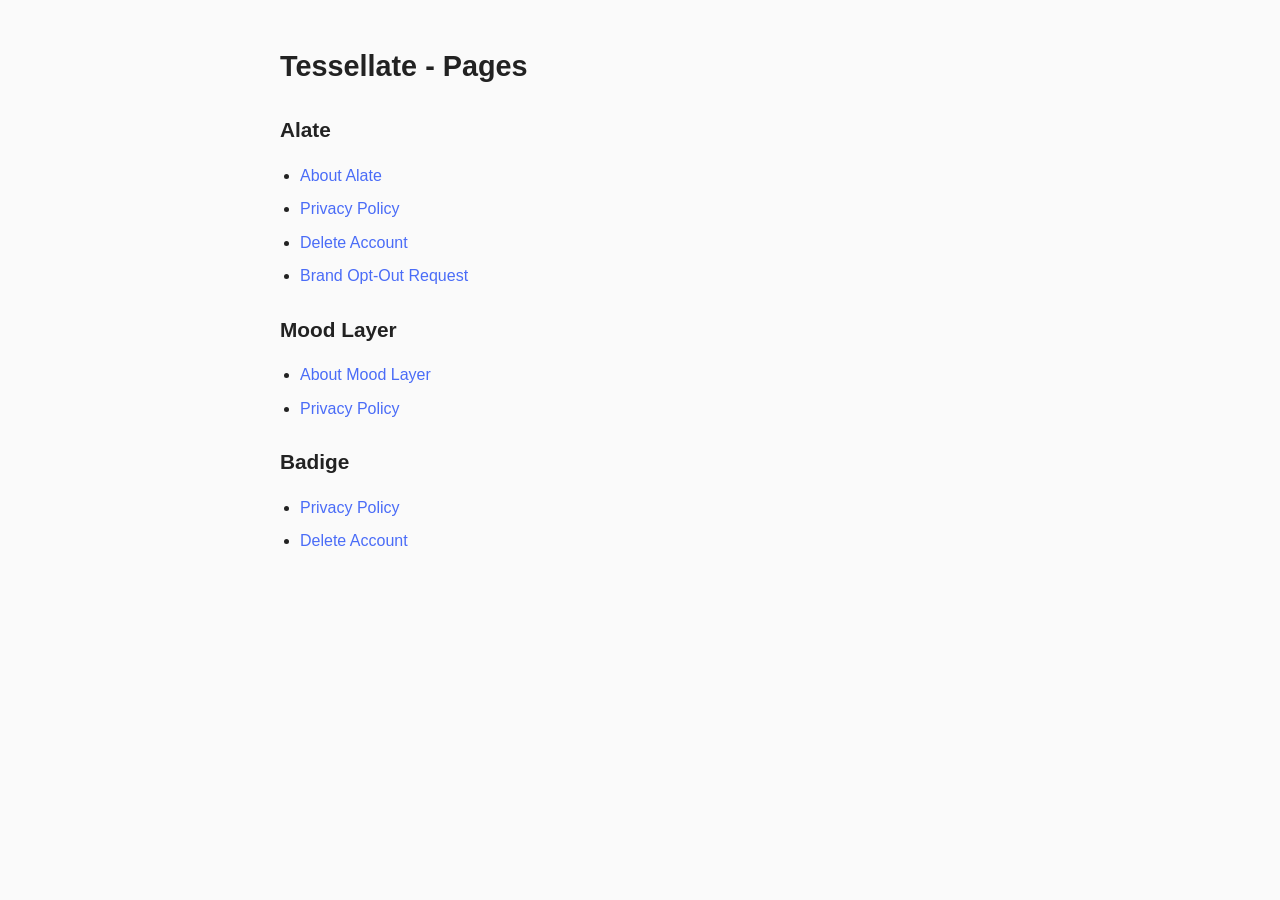
==== index.html @ 7b21c223 "feat(mood-layer): add privacy policy page for App Store submission Local-only data model, opt-in E2E" ====
<!DOCTYPE html>
<html lang="en">
<head>
    <meta charset="UTF-8">
    <meta name="viewport" content="width=device-width, initial-scale=1.0">
    <title>Tessellate - Pages</title>
    <style>
        body {
            font-family: -apple-system, BlinkMacSystemFont, 'Segoe UI', Roboto, sans-serif;
            max-width: 720px;
            margin: 0 auto;
            padding: 24px 16px;
            color: #222;
            line-height: 1.6;
            background: #fafafa;
        }
        h1 { font-size: 1.8em; margin-bottom: 24px; }
        h2 { font-size: 1.3em; margin-top: 24px; margin-bottom: 8px; }
        a { color: #4a6cf7; text-decoration: none; }
        a:hover { text-decoration: underline; }
        ul { padding-left: 20px; }
        li { margin-bottom: 8px; }
    </style>
</head>
<body>
    <h1>Tessellate - Pages</h1>

    <h2>Alate</h2>
    <ul>
        <li><a href="alate/">About Alate</a></li>
        <li><a href="alate/privacy-policy.html">Privacy Policy</a></li>
        <li><a href="alate/delete-account.html">Delete Account</a></li>
        <li><a href="alate/brand-optout.html">Brand Opt-Out Request</a></li>
    </ul>

    <h2>Mood Layer</h2>
    <ul>
        <li><a href="mood-layer/">About Mood Layer</a></li>
        <li><a href="mood-layer/privacy-policy.html">Privacy Policy</a></li>
    </ul>

    <h2>Badige</h2>
    <ul>
        <li><a href="badige/privacy-policy.html">Privacy Policy</a></li>
        <li><a href="badige/delete-account.html">Delete Account</a></li>
    </ul>
</body>
</html>
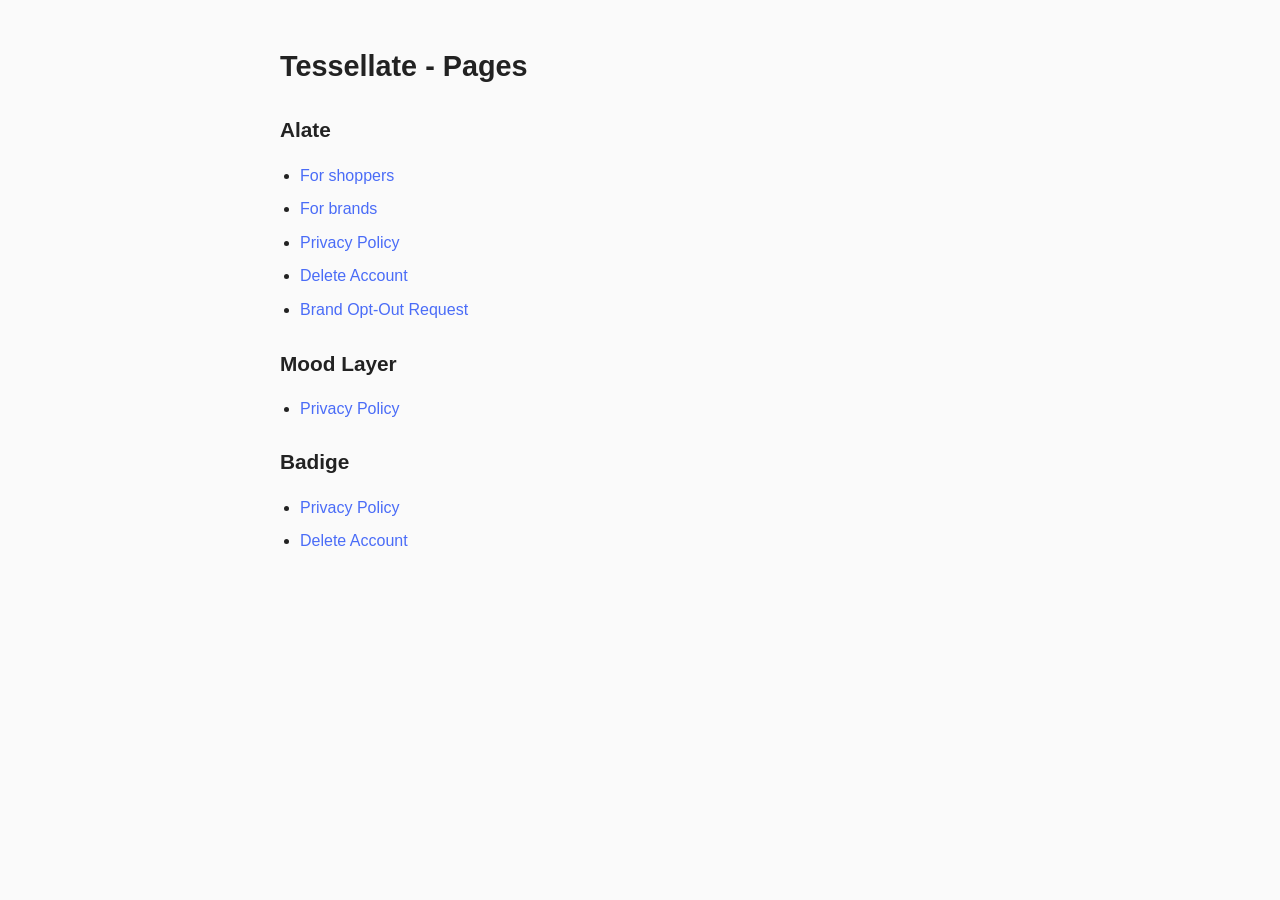
==== commit 56d95f78: "fix(alate): move the brand one-pager to /alate/brands/ and rebrand it The brand-side pitch (Shopify " ====
--- a/index.html
+++ b/index.html
@@ -27,7 +27,8 @@
 
     <h2>Alate</h2>
     <ul>
-        <li><a href="alate/">About Alate</a></li>
+        <li><a href="alate/">For shoppers</a></li>
+        <li><a href="alate/brands/">For brands</a></li>
         <li><a href="alate/privacy-policy.html">Privacy Policy</a></li>
         <li><a href="alate/delete-account.html">Delete Account</a></li>
         <li><a href="alate/brand-optout.html">Brand Opt-Out Request</a></li>
@@ -35,7 +36,6 @@
 
     <h2>Mood Layer</h2>
     <ul>
-        <li><a href="mood-layer/">About Mood Layer</a></li>
         <li><a href="mood-layer/privacy-policy.html">Privacy Policy</a></li>
     </ul>
 
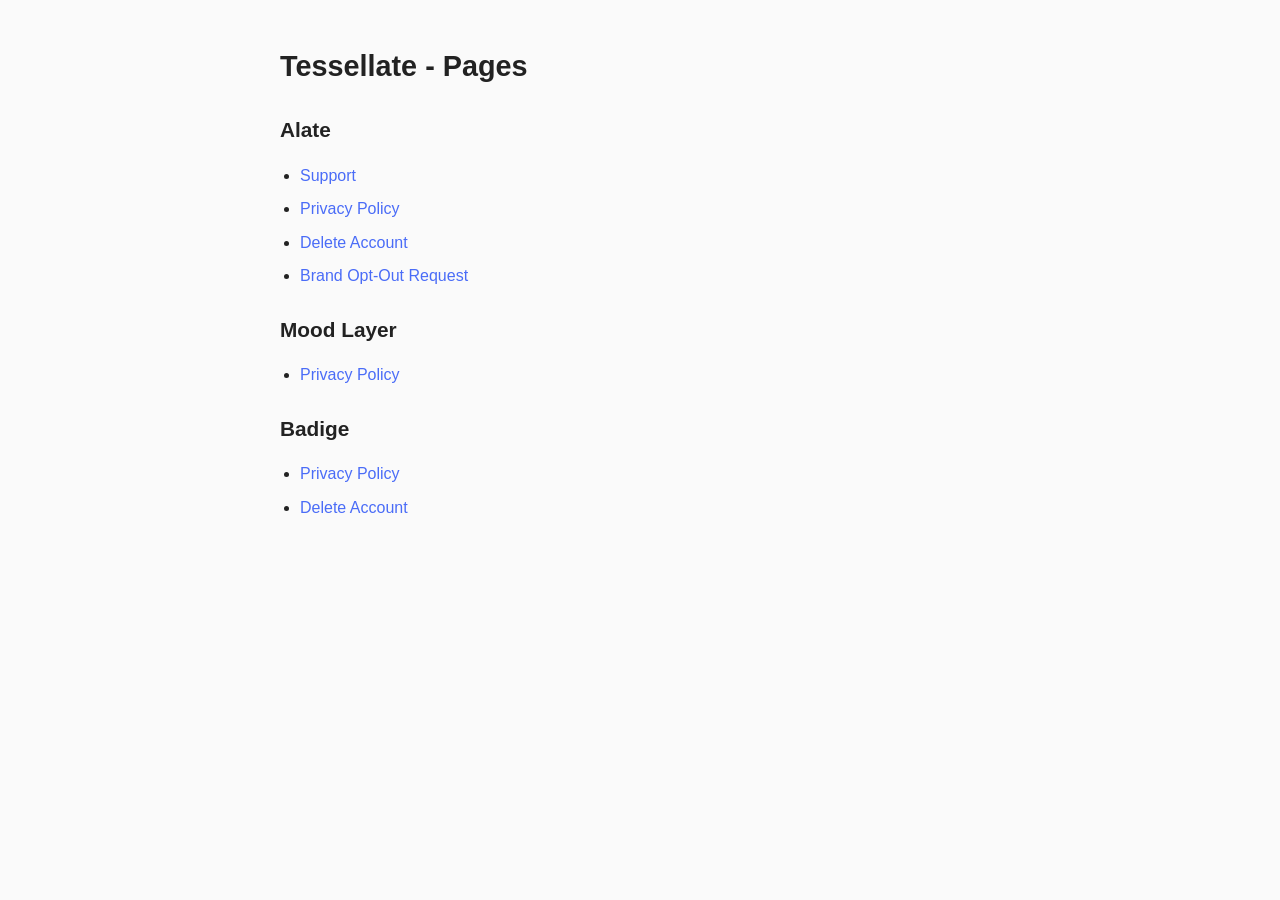
==== commit 81f3c995: "feat(alate): real wordmark + app icon, contact sheet, unlisted landing pages, styled legal pages, sy" ====
--- a/index.html
+++ b/index.html
@@ -27,8 +27,7 @@
 
     <h2>Alate</h2>
     <ul>
-        <li><a href="alate/">For shoppers</a></li>
-        <li><a href="alate/brands/">For brands</a></li>
+        <li><a href="alate/support.html">Support</a></li>
         <li><a href="alate/privacy-policy.html">Privacy Policy</a></li>
         <li><a href="alate/delete-account.html">Delete Account</a></li>
         <li><a href="alate/brand-optout.html">Brand Opt-Out Request</a></li>
